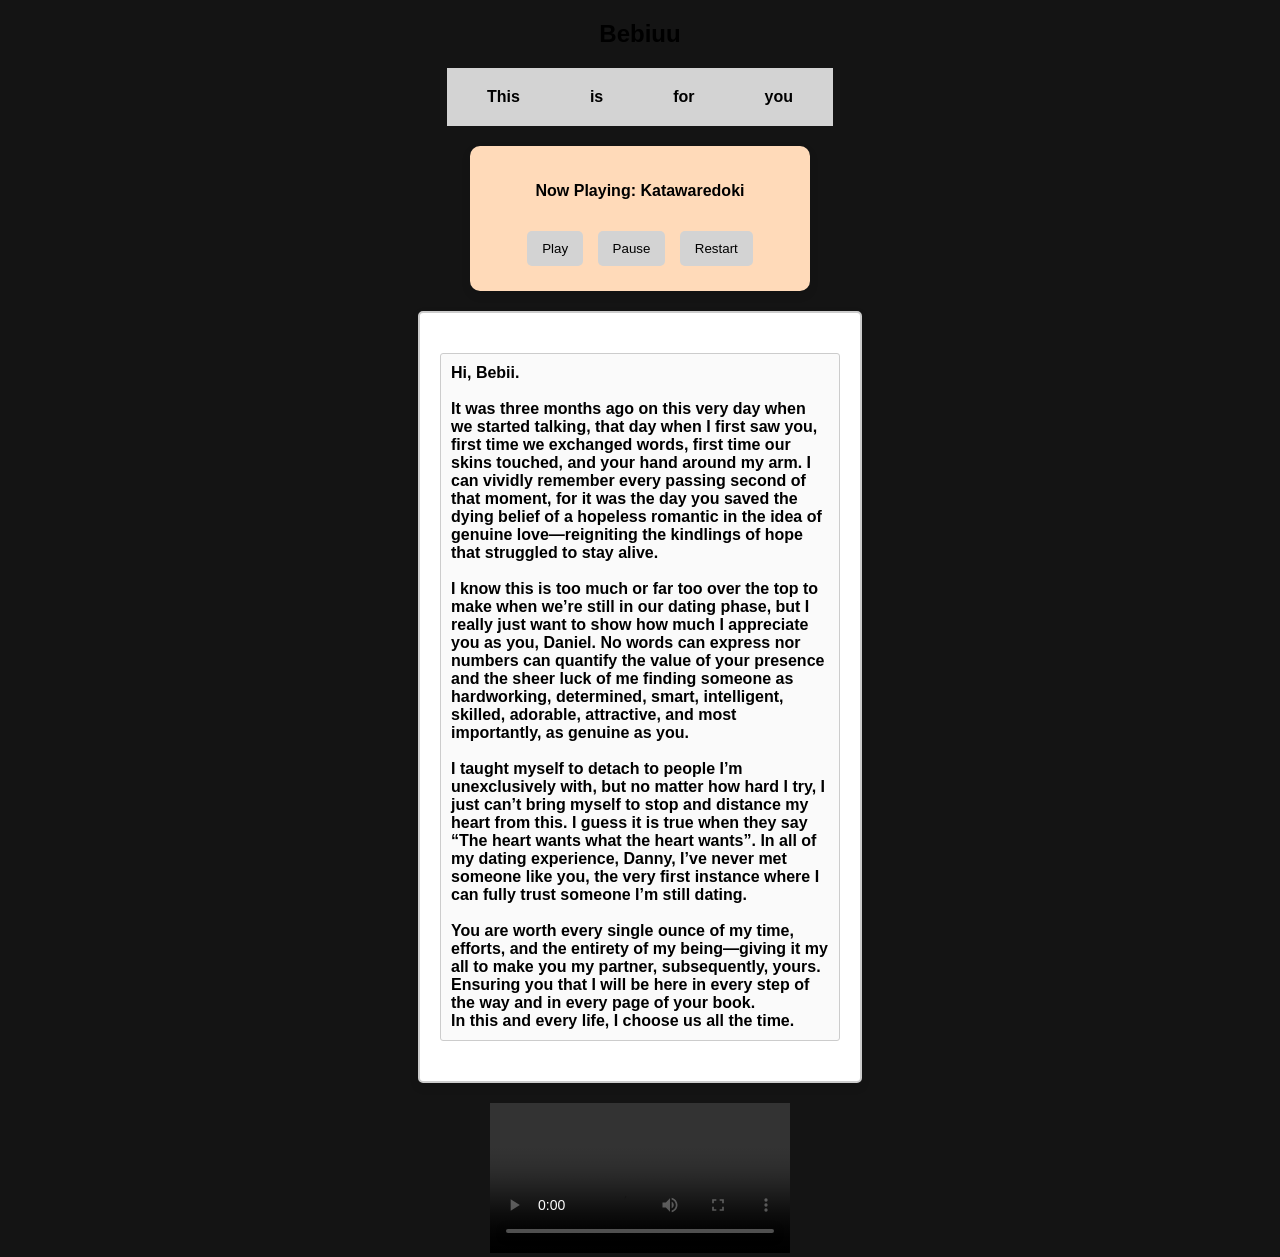
==== index.html @ efc5ff33 "Add files via upload" ====
<!DOCTYPE html>
<html lang="en">
<head>
    <meta charset="UTF-8">
    <meta name="viewport" content="width=device-width, initial-scale=1.0">
    <title>Title Page</title>
    <style>
        body {
            background-color: #141414; /* Background color */
            color: black; /* Text color */
            font-family: 'Comfortaa', sans-serif;
            font-weight: bold;
            margin: 0;
            padding: 0;
            display: flex;
            flex-direction: column;
            align-items: center;
            justify-content: center;
            position: relative;
            overflow: auto;
        }

        video.background {
            position: absolute; /* Position video behind content */
            top: 0;
            left: 0;
            width: 100%;
            height: 100%;
            object-fit: cover; /* Cover entire background */
            z-index: -1; /* Send video to the back */
            pointer-events: none; /* Allow clicks to go through */
        }

        nav {
            text-align: center;
            margin-bottom: 20px;
            background-color: lightgray; /* Nav bar background color */
        }

        nav ul {
            list-style: none;
            display: flex;
            justify-content: center;
            gap: 30px;
            padding: 20px;
            margin: 0;
        }

        nav a {
            text-decoration: none;
            color: black; /* Link color */
            padding: 10px 20px;
        }

        .player {
            display: flex;
            flex-direction: column;
            align-items: center;
            background-color: peachpuff;
            padding: 20px;
            border-radius: 10px;
            width: 300px;
            box-shadow: 0 4px 10px rgba(0, 0, 0, 0.1);
            margin-bottom: 20px;
        }

        .controls {
            margin-top: 10px;
        }

        button {
            margin: 5px;
            padding: 10px 15px;
            background-color: lightgray; /* Button color */
            color: black; /* Button text color */
            border: none;
            border-radius: 5px;
            cursor: pointer;
        }

        button:hover {
            background-color: #d9d9d9; /* Button hover color */
        }

        .paper {
            width: 400px;
            padding: 20px;
            background-color: #ffffff;
            border: 2px solid #cccccc;
            border-radius: 5px;
            box-shadow: 0 4px 10px rgba(0, 0, 0, 0.1);
            margin-bottom: 20px;
        }

        .paper p {
            margin: 20px 0;
            padding: 10px;
            border: 1px solid #cccccc;
            border-radius: 3px;
            background-color: #fafafa;
        }

        p.title {
            text-align: center;
            font-size: 24px;
            margin: 20px 0;
            color: black; /* Title text color */
        }
    </style>
</head>
<body>
    <video class="background" autoplay muted loop>
        <source src="C:\Users\jnlds\Downloads\danny.mp4" type="video/mp4">
        Your browser does not support the video tag.
    </video>

    <p class="title">Bebiuu</p>
    <nav>
        <ul>
            <li><a href="#this">This</a></li>
            <li><a href="#is">is</a></li>
            <li><a href="#for">for</a></li>
            <li><a href="#you">you</a></li>
        </ul>
    </nav>

    <div class="player">
        <p>Now Playing: Katawaredoki</p>
        <audio id="myAudio">
            <source src="C:\Users\jnlds\Downloads\Littleroot.mp3" type="audio/mpeg">
            Your browser does not support the audio tag.
        </audio>
        <div class="controls">
            <button onclick="document.getElementById('myAudio').play()">Play</button>
            <button onclick="document.getElementById('myAudio').pause()">Pause</button>
            <button onclick="document.getElementById('myAudio').currentTime = 0; document.getElementById('myAudio').play()">Restart</button>
        </div>
    </div>

    <div class="paper">
        <p>Hi, Bebii.<br>
<br>
It was three months ago on this very day when we started talking, that day when I first saw you, first time we exchanged words, first time our skins touched, and your hand around my arm. I can vividly remember every passing second of that moment, for it was the day you saved the dying belief of a hopeless romantic in the idea of genuine love—reigniting the kindlings of hope that struggled to stay alive.<br>
<br>
I know this is too much or far too over the top to make when we’re still in our dating phase, but I really just want to show how much I appreciate you as you, Daniel.  No words can express nor numbers can quantify the value of your presence and the sheer luck of me finding someone as hardworking, determined, smart, intelligent, skilled, adorable, attractive, and most importantly, as genuine as you.<br>
<br>
I taught myself to detach to people I’m unexclusively with, but no matter how hard I try, I just can’t bring myself to stop and distance my heart from this. I guess it is true when they say “The heart wants what the heart wants”. In all of my dating experience, Danny, I’ve never met someone like you, the very first instance where I can fully trust someone I’m still dating.<br>
<br>
You are worth every single ounce of my time, efforts, and the entirety of my being—giving it my all to make you my partner, subsequently, yours. Ensuring you that I will be here in every step of the way and in every page of your book.
<br>
In this and every life, I choose us all the time.
</p>
    </div>
	<div class="video-player">
    <video controls>
        <source src="C:/Users/jnlds/Downloads/Dannyy.mp4" type="video/mp4">
        Your browser does not support the video tag.
    </video>
</div>
</body>
</html>
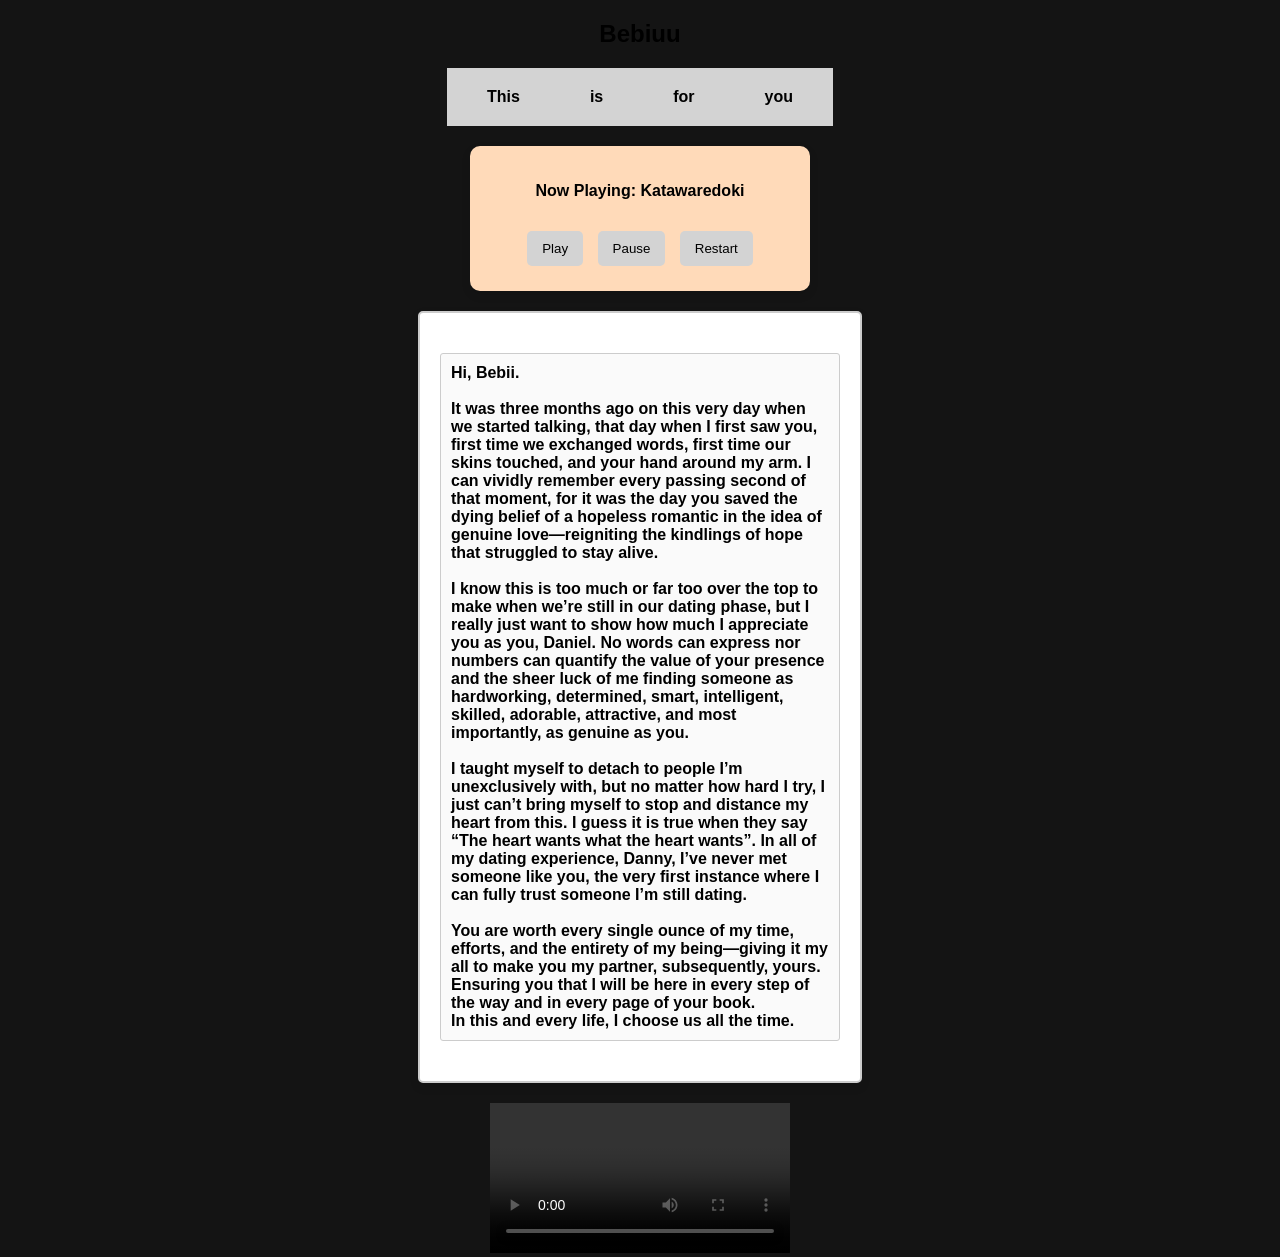
==== commit f5f7e5fe: "Update index.html" ====
--- a/index.html
+++ b/index.html
@@ -110,7 +110,7 @@
 </head>
 <body>
     <video class="background" autoplay muted loop>
-        <source src="C:\Users\jnlds\Downloads\danny.mp4" type="video/mp4">
+        <source src="danny.mp4" type="video/mp4">
         Your browser does not support the video tag.
     </video>
 
@@ -127,7 +127,7 @@
     <div class="player">
         <p>Now Playing: Katawaredoki</p>
         <audio id="myAudio">
-            <source src="C:\Users\jnlds\Downloads\Littleroot.mp3" type="audio/mpeg">
+            <source src="Katawaredoki.mp3" type="audio/mpeg">
             Your browser does not support the audio tag.
         </audio>
         <div class="controls">
@@ -153,7 +153,7 @@
     </div>
 	<div class="video-player">
     <video controls>
-        <source src="C:/Users/jnlds/Downloads/Dannyy.mp4" type="video/mp4">
+        <source src="Dannyy.mp4" type="video/mp4">
         Your browser does not support the video tag.
     </video>
 </div>
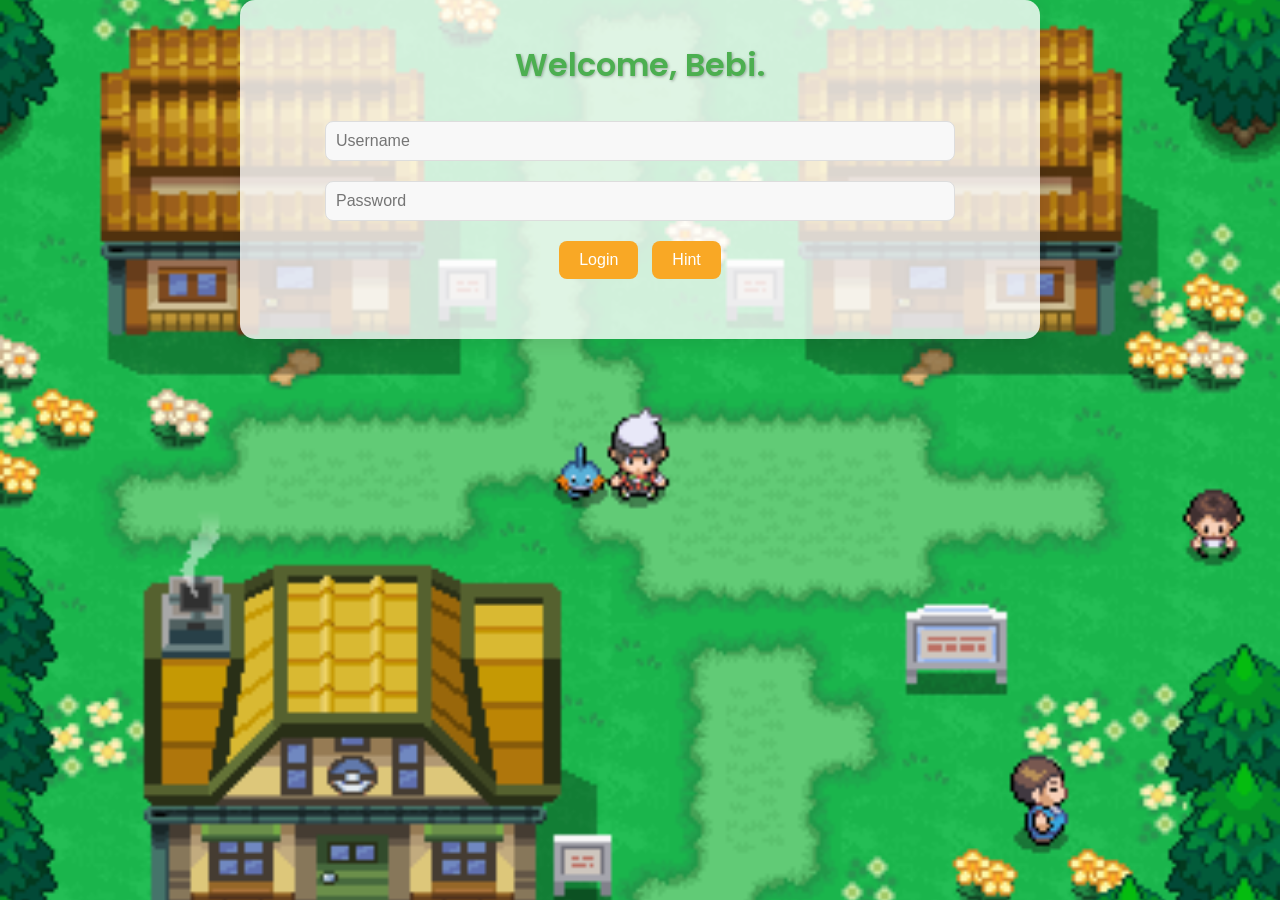
==== commit 8de1ccac: "Update and rename Chris.html to index.html" ====
--- a/index.html
+++ b/index.html
@@ -1,161 +1,135 @@
 <!DOCTYPE html>
 <html lang="en">
 <head>
+    <link href="styles.css" rel="stylesheet"/>
     <meta charset="UTF-8">
     <meta name="viewport" content="width=device-width, initial-scale=1.0">
-    <title>Title Page</title>
-    <style>
-        body {
-            background-color: #141414; /* Background color */
-            color: black; /* Text color */
-            font-family: 'Comfortaa', sans-serif;
-            font-weight: bold;
-            margin: 0;
-            padding: 0;
-            display: flex;
-            flex-direction: column;
-            align-items: center;
-            justify-content: center;
-            position: relative;
-            overflow: auto;
-        }
-
-        video.background {
-            position: absolute; /* Position video behind content */
-            top: 0;
-            left: 0;
-            width: 100%;
-            height: 100%;
-            object-fit: cover; /* Cover entire background */
-            z-index: -1; /* Send video to the back */
-            pointer-events: none; /* Allow clicks to go through */
-        }
-
-        nav {
-            text-align: center;
-            margin-bottom: 20px;
-            background-color: lightgray; /* Nav bar background color */
-        }
-
-        nav ul {
-            list-style: none;
-            display: flex;
-            justify-content: center;
-            gap: 30px;
-            padding: 20px;
-            margin: 0;
-        }
-
-        nav a {
-            text-decoration: none;
-            color: black; /* Link color */
-            padding: 10px 20px;
-        }
-
-        .player {
-            display: flex;
-            flex-direction: column;
-            align-items: center;
-            background-color: peachpuff;
-            padding: 20px;
-            border-radius: 10px;
-            width: 300px;
-            box-shadow: 0 4px 10px rgba(0, 0, 0, 0.1);
-            margin-bottom: 20px;
-        }
-
-        .controls {
-            margin-top: 10px;
-        }
-
-        button {
-            margin: 5px;
-            padding: 10px 15px;
-            background-color: lightgray; /* Button color */
-            color: black; /* Button text color */
-            border: none;
-            border-radius: 5px;
-            cursor: pointer;
-        }
-
-        button:hover {
-            background-color: #d9d9d9; /* Button hover color */
-        }
-
-        .paper {
-            width: 400px;
-            padding: 20px;
-            background-color: #ffffff;
-            border: 2px solid #cccccc;
-            border-radius: 5px;
-            box-shadow: 0 4px 10px rgba(0, 0, 0, 0.1);
-            margin-bottom: 20px;
-        }
-
-        .paper p {
-            margin: 20px 0;
-            padding: 10px;
-            border: 1px solid #cccccc;
-            border-radius: 3px;
-            background-color: #fafafa;
-        }
-
-        p.title {
-            text-align: center;
-            font-size: 24px;
-            margin: 20px 0;
-            color: black; /* Title text color */
-        }
-    </style>
+    <title>Bebuuuuuu</title>
+    <link href="https://fonts.googleapis.com/css2?family=Roboto:wght@400;700&family=Poppins:wght@300;600&display=swap" rel="stylesheet">
 </head>
 <body>
-    <video class="background" autoplay muted loop>
-        <source src="danny.mp4" type="video/mp4">
-        Your browser does not support the video tag.
-    </video>
+    <audio autoplay loop>
+        <source src="Littleroot.mp3" type="audio/mpeg">
+    </audio>
 
-    <p class="title">Bebiuu</p>
-    <nav>
-        <ul>
-            <li><a href="#this">This</a></li>
-            <li><a href="#is">is</a></li>
-            <li><a href="#for">for</a></li>
-            <li><a href="#you">you</a></li>
-        </ul>
-    </nav>
+    <div class="container">
+        <div id="login-section" class="login-section">
+            <h1>Welcome, Bebi.</h1>
+            <input type="text" id="username" placeholder="Username" />
+            <input type="password" id="password" placeholder="Password" />
+            <div>
+                <button onclick="checkLogin()">Login</button>
+                <button onclick="showHints()">Hint</button>
+            </div>
+            <div id="hint-box"></div>
+        </div>
 
-    <div class="player">
-        <p>Now Playing: Katawaredoki</p>
-        <audio id="myAudio">
-            <source src="Katawaredoki.mp3" type="audio/mpeg">
-            Your browser does not support the audio tag.
-        </audio>
-        <div class="controls">
-            <button onclick="document.getElementById('myAudio').play()">Play</button>
-            <button onclick="document.getElementById('myAudio').pause()">Pause</button>
-            <button onclick="document.getElementById('myAudio').currentTime = 0; document.getElementById('myAudio').play()">Restart</button>
+        <div id="content-section" class="hidden content-section">
+            <nav>
+                <a href="#" onclick="event.preventDefault(); showPage('home')">Home</a>
+                <a href="#" onclick="event.preventDefault(); showPage('letter')">Letter</a>
+                <a href="#" onclick="event.preventDefault(); showPage('us')">Us</a>
+            </nav>
+
+            <div id="home" class="page active">
+                <h1>Happy Birthday!</h1>
+                <p>I know that this isn't something grand, but I hope you'll like it.</p>
+            </div>
+
+            <div id="letter" class="page">
+                <h1>To my dearest Christopher, Happy Birthday.</h1>
+                <textarea style="width: 90%; height: 200px; padding: 10px; border-radius: 8px; border: 1px solid #ddd;">I want to start this off with my sincerest gratitude with you accepting me to be a part of your life, subsequently, mine. For I never once thought that I will be able to fall in love again in light of my past ventures. I guess love does comes in the most unexpected of times, and I certainly did not expect that I, of all people, would get to officially be with someone who's as perfect as you. You may see it otherwise, but in my eyes, those words stands factual.
+
+                    I am blessed and far too lucky to be a boyfriend to an outstanding literature student who loves the same things as I do. For I get to enjoy those little things that makes me, me, with you. 
+                    
+                    Everything has been a total bliss thus far with you, baby. Overshadowing everything bad with a simple thought of you, making my day brighter and lighter.
+                    
+                    I love you for everything that I am, always striving to be better, be the best that no one ever was for you (Oh no is that a Pokemon reference?!?!?!?!?? LARO ASKDLASKDA). Taking every step with a smile and with utmost motivation in helping us achieve the happyness we so desire.
+                    
+                    Heed my words, my love. I will be there for you, in every stroke of the pen that writes our stories, unfolding each chapter of our journey, and ultimately reaching your dream that I too, now yearns for.
+                    
+                    I do hope you know, 
+                    that I am more than willing to carry you home.
+                    
+                    Whether it's tonight
+                    or a 100 years down the road.
+
+                    I don't want you to wonder, darling
+                    Because I need you the most.
+                    
+                    In each and every life,
+                    I choose us everytime.
+                    
+                    Together, here and now
+                    to the eversweet hereafter of the future.
+                    
+                    Happy birthday, my love.</textarea>
+            </div>
+
+            <div id="us" class="page">
+                <h1>Here's Us, My love.</h1>
+                <div class="us-gallery">
+                    <div style="background-image: url('photo_6276282851662086179_y.jpg');"></div>
+                    <div style="background-image: url('photo_6276282851662086177_y.jpg');"></div>
+                    <div style="background-image: url('photo_6276282851662086182_y.jpg');"></div>
+                    <div style="background-image: url('photo_6276282851662086188_y.jpg');"></div>
+                    <div style="background-image: url('photo_6276282851662086189_y.jpg');"></div>
+                    <div style="background-image: url('photo_6276282851662086190_y.jpg');"></div>
+                    <div style="background-image: url('photo_6276282851662086191_y.jpg');"></div>
+                    <div style="background-image: url('photo_6276282851662086192_y.jpg');"></div>
+                    <div style="background-image: url('photo_6276282851662086195_y.jpg');"></div>
+                    <div style="background-image: url('photo_6163691928969919306_y.jpg');"></div>
+                    <div style="background-image: url('photo_6276282851662086194_y.jpg');"></div>
+                    <div style="background-image: url('photo_6163691928969919313_y.jpg');"></div>
+                    <div style="background-image: url('photo_6174838172261925785_y.jpg');"></div>
+                    <div style="background-image: url('photo_6174838172261925796_y.jpg');"></div>
+                    <div style="background-image: url('photo_6174838172261925789_y.jpg');"></div>
+                    <div style="background-image: url('photo_6174838172261925795_y.jpg');"></div>
+                    <div style="background-image: url('photo_6212895332010934730_y.jpg');"></div>
+                    <div style="background-image: url('photo_6212895332010934728_y.jpg');"></div>
+                    <div style="background-image: url('photo_6212895332010934732_y.jpg');"></div>
+                    <div style="background-image: url('photo_6212895332010934736_y.jpg');"></div>
+                    <div style="background-image: url('photo_6212895332010934733_y.jpg');"></div>
+                    <div style="background-image: url('photo_6255830685549970213_y.jpg');"></div>
+                </div>
+            </div>
         </div>
     </div>
 
-    <div class="paper">
-        <p>Hi, Bebii.<br>
-<br>
-It was three months ago on this very day when we started talking, that day when I first saw you, first time we exchanged words, first time our skins touched, and your hand around my arm. I can vividly remember every passing second of that moment, for it was the day you saved the dying belief of a hopeless romantic in the idea of genuine love—reigniting the kindlings of hope that struggled to stay alive.<br>
-<br>
-I know this is too much or far too over the top to make when we’re still in our dating phase, but I really just want to show how much I appreciate you as you, Daniel.  No words can express nor numbers can quantify the value of your presence and the sheer luck of me finding someone as hardworking, determined, smart, intelligent, skilled, adorable, attractive, and most importantly, as genuine as you.<br>
-<br>
-I taught myself to detach to people I’m unexclusively with, but no matter how hard I try, I just can’t bring myself to stop and distance my heart from this. I guess it is true when they say “The heart wants what the heart wants”. In all of my dating experience, Danny, I’ve never met someone like you, the very first instance where I can fully trust someone I’m still dating.<br>
-<br>
-You are worth every single ounce of my time, efforts, and the entirety of my being—giving it my all to make you my partner, subsequently, yours. Ensuring you that I will be here in every step of the way and in every page of your book.
-<br>
-In this and every life, I choose us all the time.
-</p>
-    </div>
-	<div class="video-player">
-    <video controls>
-        <source src="Dannyy.mp4" type="video/mp4">
-        Your browser does not support the video tag.
-    </video>
-</div>
+    <script>
+        const correctUsername = "102724";
+        const correctPassword = "Bumble";
+        const hints = [
+            "It's the date you and I first met.",
+            "It's where we met.",
+            "The username's our monthsary.",
+            "Username date order:No spaces + mmddyear",
+            "Capital first letter ng password, and yes app siya :>"
+        ];
+        let hintIndex = 0;
+
+        function checkLogin() {
+            const username = document.getElementById("username").value;
+            const password = document.getElementById("password").value;
+            if (username === correctUsername && password === correctPassword) {
+                document.getElementById("login-section").classList.add("hidden");
+                document.getElementById("content-section").classList.remove("hidden");
+            } else {
+                alert("Again, bebuu. You know where and when we met <3");
+            }
+        }
+
+        function showHints() {
+            const hintBox = document.getElementById("hint-box");
+            hintBox.textContent = hints[hintIndex];
+            hintIndex = (hintIndex + 1) % hints.length;
+        }
+
+        function showPage(pageId) {
+            const pages = document.querySelectorAll('.page');
+            pages.forEach(page => page.classList.remove('active'));
+            document.getElementById(pageId).classList.add('active');
+        }
+    </script>
 </body>
 </html>
--- a/styles.css
+++ b/styles.css
@@ -0,0 +1,139 @@
+body {
+    margin: 0;
+    font-family: 'Roboto', sans-serif;
+    background: url('lel.gif') no-repeat center center fixed;
+    background-size: cover;
+    color: #333;
+    display: flex;
+    justify-content: center;
+    align-items: flex-start; /* Change to 'flex-start' to ensure everything starts from the top */
+    min-height: 100vh; /* Ensure the body is at least as tall as the viewport */
+    overflow-y: auto; /* Allow vertical scrolling */
+    box-sizing: border-box;
+}
+
+.hidden {
+    display: none;
+}
+
+.container {
+    width: 90%;
+    max-width: 800px;
+    background: rgba(255, 255, 255, 0.8);
+    border-radius: 15px;
+    box-shadow: 0 4px 20px rgba(0, 0, 0, 0.1);
+    overflow: visible; /* Allow content to overflow if necessary */
+    padding-bottom: 20px; /* Add some padding at the bottom */
+}
+
+.login-section, .content-section {
+    padding: 20px;
+    text-align: center;
+}
+
+h1 {
+    font-family: 'Poppins', sans-serif;
+    font-weight: 600;
+    color: #4CAF50; /* Pokémon Green! */
+    text-shadow: 1px 1px 3px rgba(0, 0, 0, 0.3);
+}
+
+input {
+    width: 80%;
+    padding: 10px;
+    margin: 10px 0;
+    border: 1px solid #ddd;
+    border-radius: 8px;
+    font-size: 16px;
+    outline: none;
+    transition: 0.3s;
+    background-color: #f8f8f8;
+}
+
+input:focus {
+    border-color: #76b852; /* A more Pokémon-like color */
+    box-shadow: 0 0 8px rgba(118, 184, 82, 0.5);
+}
+
+button {
+    background-color: #f9a825;
+    border: none;
+    color: #fff;
+    font-size: 16px;
+    padding: 10px 20px;
+    margin: 10px 5px;
+    border-radius: 8px;
+    cursor: pointer;
+    transition: 0.3s;
+}
+
+button:hover {
+    background-color: #f57f17;
+}
+
+nav {
+    background-color: #388e3c;
+    color: white;
+    padding: 10px;
+    display: flex;
+    justify-content: center;
+    gap: 20px;
+}
+
+nav a {
+    color: white;
+    text-decoration: none;
+    font-family: 'Poppins', sans-serif;
+    font-size: 16px;
+    transition: 0.3s;
+}
+
+nav a:hover {
+    text-decoration: underline;
+}
+
+.page {
+    display: none;
+    padding: 20px;
+    animation: fadeIn 0.5s ease;
+}
+
+.page.active {
+    display: block;
+}
+
+@keyframes fadeIn {
+    from {
+        opacity: 0;
+    }
+    to {
+        opacity: 1;
+    }
+}
+
+/* Us gallery */
+.us-gallery {
+    display: grid;
+    grid-template-columns: repeat(3, 1fr);
+    gap: 10px;
+}
+
+/* Ensuring images are not cropped */
+.us-gallery div {
+    width: 100%;
+    height: 200px; /* Adjust the height as needed */
+    background-size: cover;
+    background-position: center;
+    border-radius: 10px; /* Optional: rounded corners for images */
+    object-fit: contain; /* Ensure images maintain their aspect ratio without being cropped */
+}
+
+audio {
+    display: none;
+}
+
+#hint-box {
+    font-size: 14px;
+    color: #555;
+    margin-top: 10px;
+}
